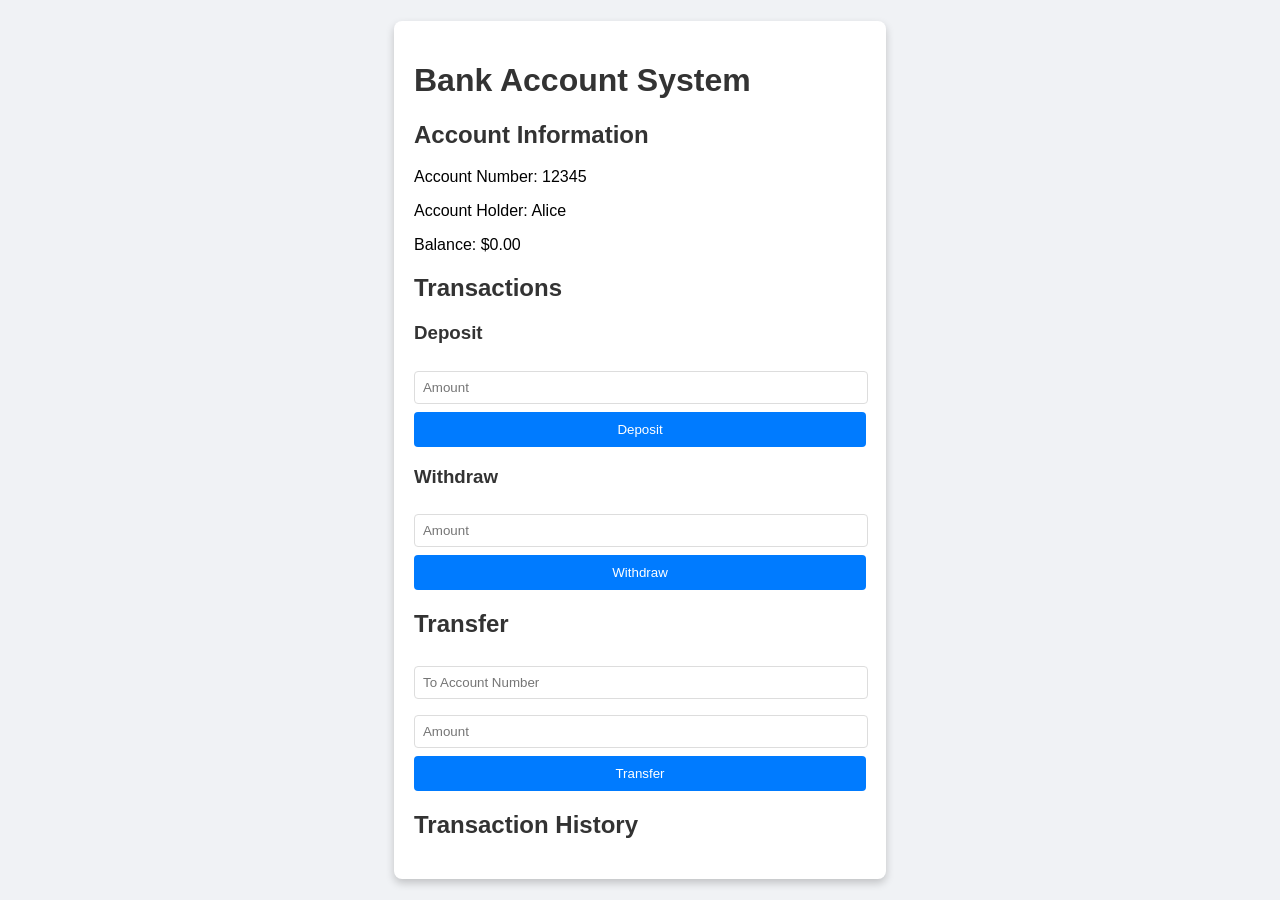
==== bank.html @ 911a5c33 "first commit" ====
<!DOCTYPE html>
<html lang="en">

<head>
    <meta charset="UTF-8">
    <meta name="viewport" content="width=device-width, initial-scale=1.0">
    <title>Bank Account System</title>
    <link rel="stylesheet" href="css/bank.css">
</head>

<body>
    <div class="container">
        <h1>Bank Account System</h1>

        <div class="account-section">
            <h2>Account Information</h2>
            <p>Account Number: <span id="account-number">12345</span></p>
            <p>Account Holder: <span id="account-holder">Alice</span></p>
            <p>Balance: $<span id="balance">0.00</span></p>
        </div>

        <div class="transaction-section">
            <h2>Transactions</h2>
            <div>
                <h3>Deposit</h3>
                <input type="number" id="deposit-amount" placeholder="Amount">
                <button onclick="deposit()">Deposit</button>
            </div>
            <div>
                <h3>Withdraw</h3>
                <input type="number" id="withdraw-amount" placeholder="Amount">
                <button onclick="withdraw()">Withdraw</button>
            </div>
        </div>

        <div class="transfer-section">
            <h2>Transfer</h2>
            <input type="text" id="transfer-account" placeholder="To Account Number">
            <input type="number" id="transfer-amount" placeholder="Amount">
            <button onclick="transfer()">Transfer</button>
        </div>

        <div class="history-section">
            <h2>Transaction History</h2>
            <ul id="transaction-history"></ul>
        </div>
    </div>

    <script src="bank.js"></script>
</body>

</html>
---- css/bank.css ----
body {
    font-family: Arial, sans-serif;
    display: flex;
    justify-content: center;
    align-items: center;
    min-height: 100vh;
    margin: 0;
    background-color: #f0f2f5;
}

.container {
    max-width: 500px;
    padding: 20px;
    background-color: white;
    border-radius: 8px;
    box-shadow: 0 4px 8px rgba(0, 0, 0, 0.2);
}

h1,
h2,
h3 {
    color: #333;
}

.account-section,
.transaction-section,
.transfer-section,
.history-section {
    margin-bottom: 20px;
}

input[type="number"],
input[type="text"] {
    width: calc(100% - 16px);
    padding: 8px;
    margin-top: 8px;
    margin-bottom: 8px;
    border: 1px solid #ddd;
    border-radius: 4px;
}

button {
    width: 100%;
    padding: 10px;
    color: white;
    background-color: #007bff;
    border: none;
    border-radius: 4px;
    cursor: pointer;
}

button:hover {
    background-color: #0056b3;
}

.history-section ul {
    list-style-type: none;
    padding: 0;
}

.history-section li {
    margin-bottom: 8px;
}
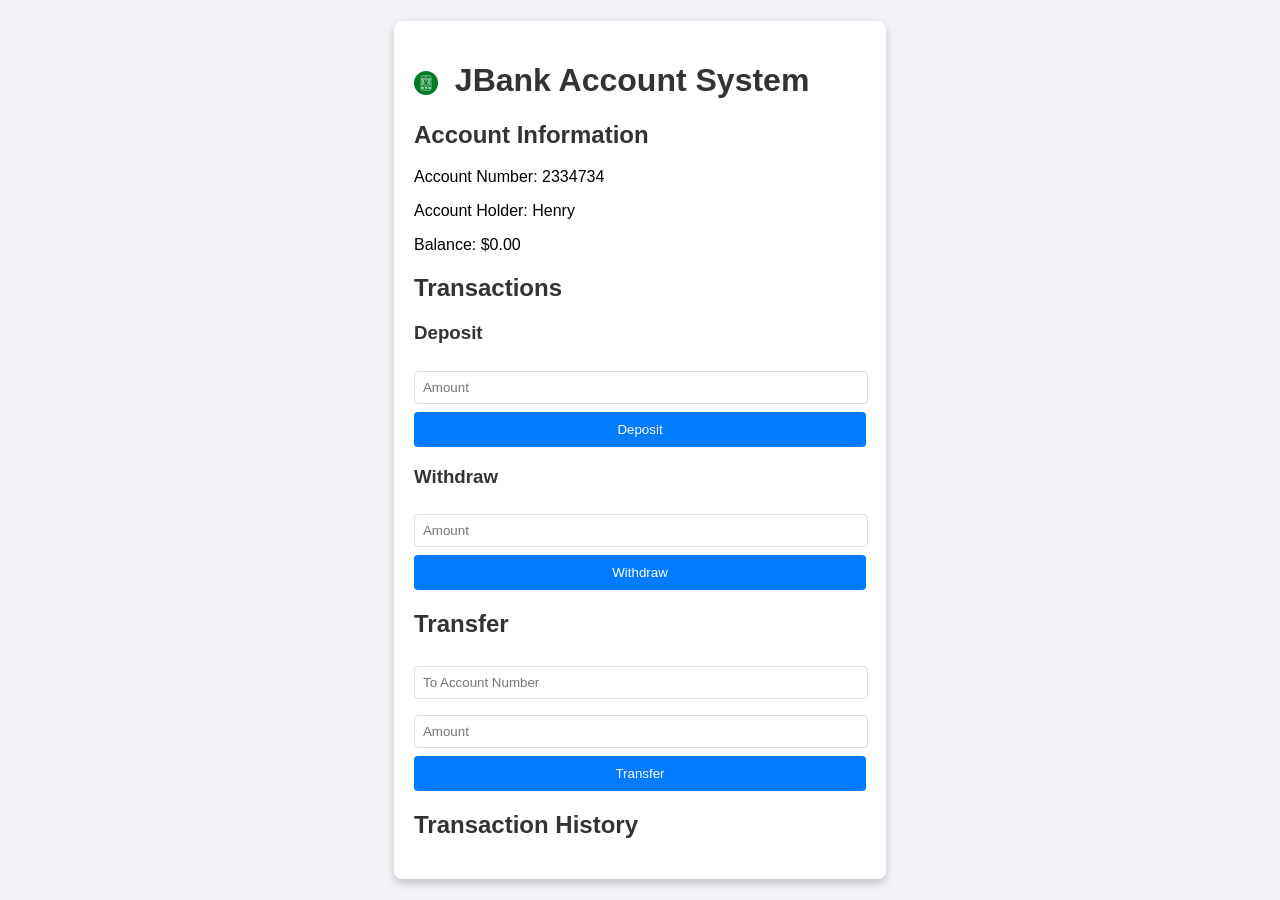
==== commit 860d5ad0: "first commit" ====
--- a/bank.html
+++ b/bank.html
@@ -4,18 +4,19 @@
 <head>
     <meta charset="UTF-8">
     <meta name="viewport" content="width=device-width, initial-scale=1.0">
-    <title>Bank Account System</title>
+    <title> Bank Account System</title>
     <link rel="stylesheet" href="css/bank.css">
 </head>
 
 <body>
     <div class="container">
-        <h1>Bank Account System</h1>
+        <h1><img src="Assets/360_F_807568209_fEWq6iQP6mDVRIHIF4QtArVescpSuQNl.jpg" alt="Bank Icon"
+                style="width: 24px; height: 24px; vertical-align: middle; margin-right: 8px;"> JBank Account System</h1>
 
         <div class="account-section">
             <h2>Account Information</h2>
-            <p>Account Number: <span id="account-number">12345</span></p>
-            <p>Account Holder: <span id="account-holder">Alice</span></p>
+            <p>Account Number: <span id="account-number">2334734</span></p>
+            <p>Account Holder: <span id="account-holder">Henry</span></p>
             <p>Balance: $<span id="balance">0.00</span></p>
         </div>
 
